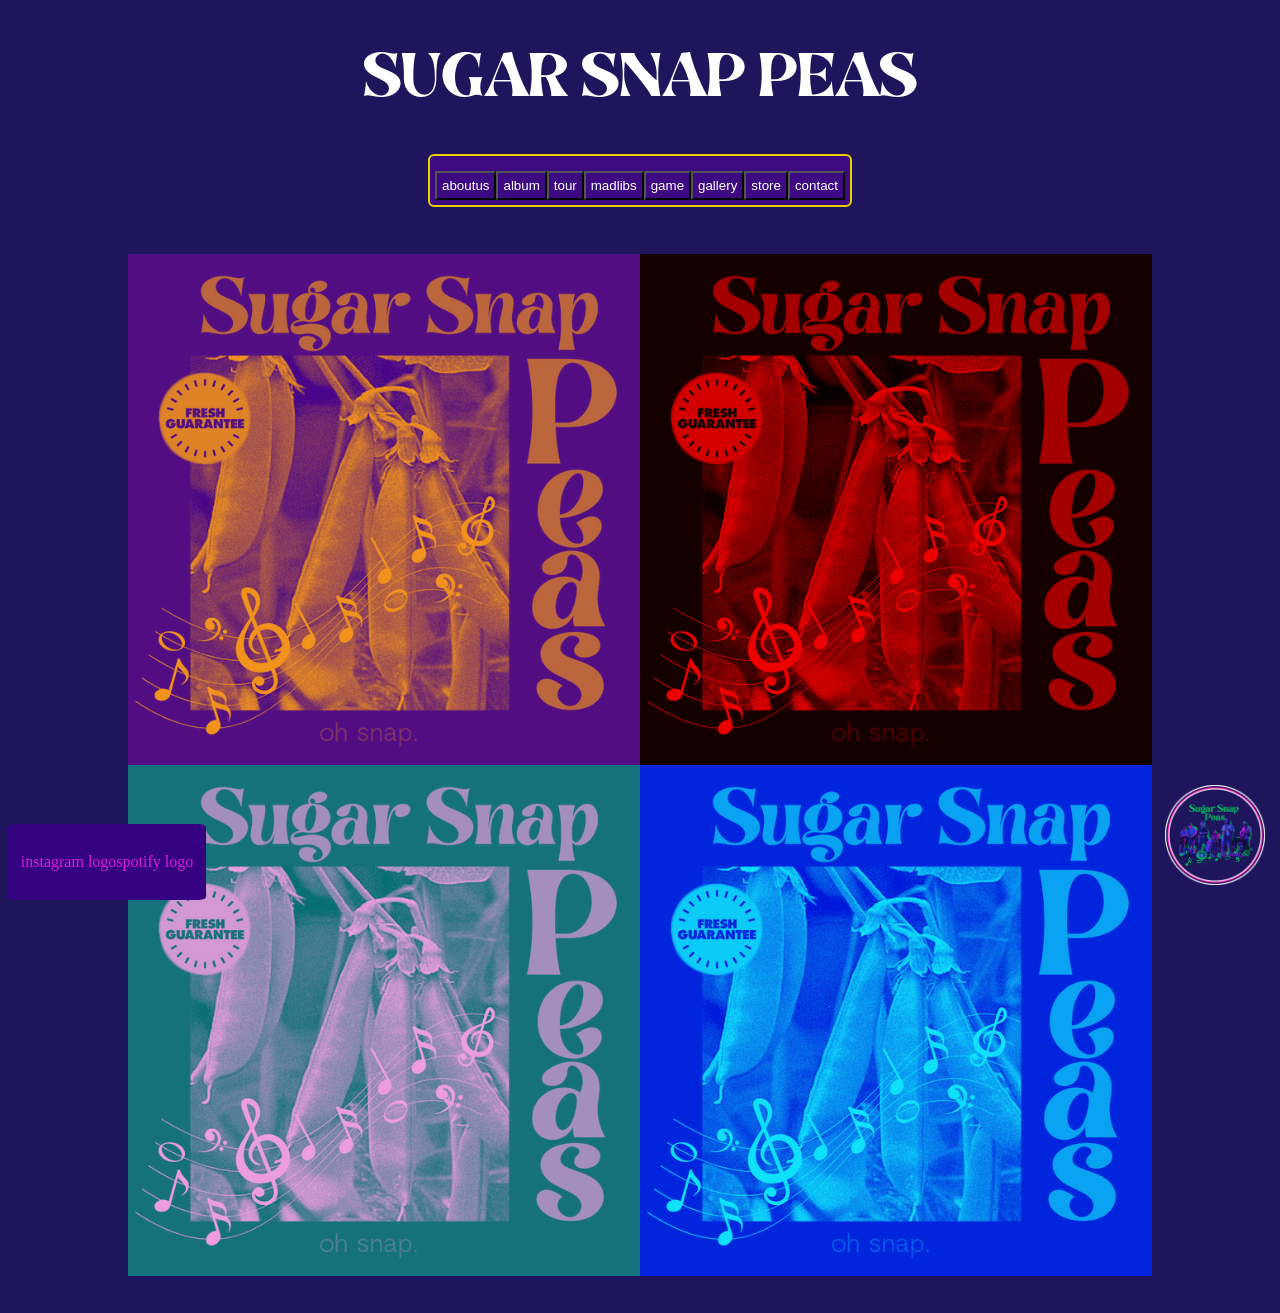
==== index.html @ 07aa5bb2 "Initial commit" ====
<!DOCTYPE html>
<html lang="en-US">
    
<head>
    
    <meta charset="UTF-8">
    <meta name="author" content="Matt Decker">
    <meta name="description" content="The music you want to hear">
    <title>Sugar Snap Peas</title> 
    <link rel="icon" href="pics/peai.png" type="image/x-icon">
    <link rel="stylesheet" href="style.css" type="text/css">
    
</head>



<body style="background-color: #1F155C;">

<a  href="index.html"><img class="sspp" src="Pics/bandaid.png" alt="bandaid"></a>

<h1 class="lego" style="font-family:'Brasika Display - Trial Regular';font-weight:normal;">SUGAR SNAP PEAS</h1>
 



<div class="guide">
    
        <a href="aboutus.html"><button id="guideb">aboutus</button></a>
        <a href="album.html"><button id="guideb">album</button></a>
        <a href="tourinfo.html"><button id="guideb">tour</button></a>
        <a href="madlibs.html"><button id="guideb">madlibs</button></a>
        <a href="game.html"><button id="guideb">game</button></a>
        <a href="gallery.html"><button id="guideb">gallery</button></a>
        <a href="store.html"><button id="guideb">store</button></a>
        <a href="contact.html"><button id="guideb">contact</button></a>

</div>

<br>



<div class="containerb">
    
    
  

    <a href="album.html" id="albumb">
        <img id="albumb" src="Pics/warhol.png" alt="sugarsnappeas">
    </a>


</div>


 <div  class="guidebo">
    <p>instagram logo</p>
    <p>spotify logo</p>
</div>


</body>




</html>
---- style.css ----
html {font-size: 100%;

}

@font-face {
  font-family: 'Brasika Display - Trial Regular';
    font-style: normal;
    font-weight: normal;
    src: local('Brasika Display - Trial Regular'), url(stuff/brasika-display-trial.woff) format('woff');

}

.lego{
  text-align: center;
  margin-left: auto; 
  margin-right: auto;
  color: white;
  font-size: 50px;
}

.guide{
  color: white;
  display: flex;
  flex-direction: row;
  padding: 5px;
  position: sticky;
  border: 2px solid rgb(231, 208, 2);
  border-radius: 6px;
  background-color: #3e0a81;
  font-size: xx-large;
  text-align: center;
  white-space: nowrap;
  justify-content: space-evenly;
  align-content: center;
  margin-left: auto;
  margin-right: auto;
  max-width: max-content;
  
}

#guideb{
  background-image: url(/Pics/button.png);
  padding: 1px;
  color: white;
  background-size:contain;
  background-position: center;
  background-repeat: no-repeat;
  text-align: center;
  vertical-align: baseline;
  min-width: fit-content;
  min-height: fit-content;
  text-decoration: none;
  display: inline-block;
  background: transparent;
  padding: 5px;



}

.lib{
  background-color: rgb(0, 129, 43);
  color: #00BF63;

}

.sspp{
  max-width: 100px; 
  max-height: 100px;  
  position: absolute;
  bottom: 15px;
  right: 15px;
}

.album{
  background-image: url(Pics/jungle.png);
  background-repeat: no-repeat;
  background-position: center;
  background-size: cover;
  text-align: center;
  justify-content: center;
  align-items: center;
  margin-left:auto;
  margin-right: auto;
  color: #00BF63;
  max-width: 60%;
  max-width: 100%;
  max-height: 100%;

}

.fresh { 
  border:15px solid yellowgreen;
  max-width: fit-content;
  margin:auto
  }


#albumb{ 

display: flex;
align-items: center;
align-content: center;
justify-content: center;
max-width: fit-content;
margin-left: 50%;
margin-right: 50%;
}


.container{

    display: flex;
    flex-wrap: wrap;
    justify-content: space-evenly;
    align-items: center;
    align-content: center;
    flex: auto;
    
}


 img {
    max-width: auto ;
    max-height: auto;
 }  

.ssp{
    font-size: x-large
    
  }




.insta{

    display: flex;
    align-items: center;
    justify-content: center;
    
}



.ohsh{
    align-items: center;
}

.tour{
    text-align: center;
    justify-content: center;
    align-items: center;
    margin-left:auto;
    margin-right: auto;
    color: #00BF63;
    max-width: 60%;
    background-image: url(/Pics/scheduleb.png);
    background-repeat: no-repeat;
    max-width: 100%;
    max-height: 100%;
    background-size: cover;
    
}

table{

  color: #00BF63;
  background: #003316 ;
    table-layout: auto;
    border-collapse: collapse;
    border: 3px solid #2F6145;
    border-spacing: 20px;
    max-width: 75%;
    padding: 10%;
    position: absolute;
    bottom: 0px;
    right: 35%;
    font-size: 45px;
}
thead th,
tfoot th {
  font-family: "Rock Salt", cursive;
}
table, th, td{
  border: 1px, solid black;
}
th {
  letter-spacing: 2px;
}

td {
  letter-spacing: 1px;
}

tbody td {
  text-align: center;
}

tfoot th {
  text-align: right;
}
thead,
tfoot {
  background: url(leopardskin.jpg);
  color: #00BF63;
  text-shadow: 1px 1px 1px #02582e;
}

thead th,
tfoot th,
tfoot td {
  background: linear-gradient(to bottom, (#04b14f / 10%),(#003316 / 100%));
  border: 3px solid #2F6145;
}



.guidebo {
  border: 8px;
  border-color: #000000;
  color: #DB1ADD;
  background-color: #350281;;
  display: flex;
  flex-direction: row;
  padding: 1%;
  text-align: center;
  border-radius: 4%;
  position: fixed; 

  bottom: 0; 
  width: auto; 
}

/*  */



@import url('https://fonts.googleapis.com/css2?family=Raleway:wght@900&display=swap');

.storec {

    display: flex;
    justify-content: space-around;
    align-items: center;
    flex-wrap: wrap;
    align-content: space-evenly;
    background-image: url(Pics/pods.jpg);
    font-family: 'Raleway', sans-serif;
}


.storef{
  max-width: 740px;
  max-height: 800px;
  color: wheat  ;
  background-color: dimgrey;
  padding: 10px;
  margin: 5%;
  input[type=text], select, textarea {
    width: 100%; /* Full width */
    padding: 12px; /* Some padding */ 
    border: 1px solid #000000; /* Gray border */
    border-radius: 4px; /* Rounded borders */
    box-sizing: border-box; /* Make sure that padding and width stays in place */
    background-color: #acd8a6;
    margin-top: 6px; /* Add a top margin */
    margin-bottom: 16px; /* Bottom margin */
    resize: vertical /* Allow the user to vertically resize the textarea (not horizontally) */
  }
  
  /* Style the submit button with a specific background color etc */
  input[type=submit] {
    background-color: #04AA6D;
    color: white;
    padding: 12px 20px;
    border: none;
    border-radius: 4px;
    cursor: pointer;
  }
  
  /* When moving the mouse over the submit button, add a darker green color */
  input[type=submit]:hover {
    background-color: #45a049;
  }
  
  /* Add a background color and some padding around the form */
  .containers {
    border-radius: 5px;
    background-color: #f2f2f2;
    padding: 20px;
  }
}

.containerb{
  color: #DB1ADD;
}

.marq{
  font-size: xx-large;
  color: white;
}


.gallery {
  /* (A1) GRID LAYOUT - 3 IMAGES PER ROW */
  display: grid;
  grid-template-columns: repeat(3, minmax(0, 1fr));
  grid-gap: 20px;
 
  /* (A2) OPTIONAL WIDTH RESTRICT */
  max-width: 1000px;
  margin: 0 auto;
  overflow: hidden;
}
 
/* (B) GALLERY IMAGES */
.gallery img {
  /* (B1) DIMENSION */
  width: 100%;
  height: 180px; /* optional */
  padding: 10px;
}

#spinner {
  color: white;
  font-size: 100px;
  animation-name: spin, depth;
  animation-timing-function: linear;
  animation-iteration-count: infinite;
  animation-duration: 3s;
  text-align: center;
  position: absolute;
  top: 10%;
  

}
@keyframes spin {
  from { transform: rotateY(0deg); }
  to { transform: rotateY(-360deg); }
}
@keyframes depth {
  0% { text-shadow: 0 0 black; }
  25% { text-shadow: 1px 0 black, 2px 0 black, 3px 0 black, 4px 0 black, 5px 0 black; }
  50% { text-shadow: 0 0 black; }
  75% { text-shadow: -1px 0 black, -2px 0 black, -3px 0 black, -4px 0 black, -5px 0 black; }
  100% { text-shadow: 0 0 black; }
}

.fall{
  color: #00BF63;
  margin-left: 50%;
  margin-right: 50%;
    min-width: 100%;
    position: absolute;
    margin-left: 5%;
    margin-top: 20%;
}


.aboutus{
  font-size: xx-large;
  background-image: url(/Pics/ab.png);
  font-family: 'Times New Roman', Times, serif;
  color: #54C54B;
  background-repeat: no-repeat;
  max-width: 100%;
  max-height: 100%;
  background-size: contain;
  background-color: #F3F8D8;


}

.about{
  position: absolute;
  top: 55%;
  left: 20%;
}

.about2{
  position: absolute;
  top: 48%;
  left: 30%;
}
.about3{
  position: absolute;
  top: 40%;
  left: 40%;
}
.about4{
  position: absolute;
  top: 30%;
  left: 50%;
}
.about5{
  position: absolute;
  top: 65%;
  left: 35%;
}
.about6{
  position: absolute;
  top: 50%;
  left: 50%;
}

.contact{
  background-image: url(Pics/letter.png);
  background-repeat: no-repeat;
  background-size: cover;
 max-height:500px; 
}
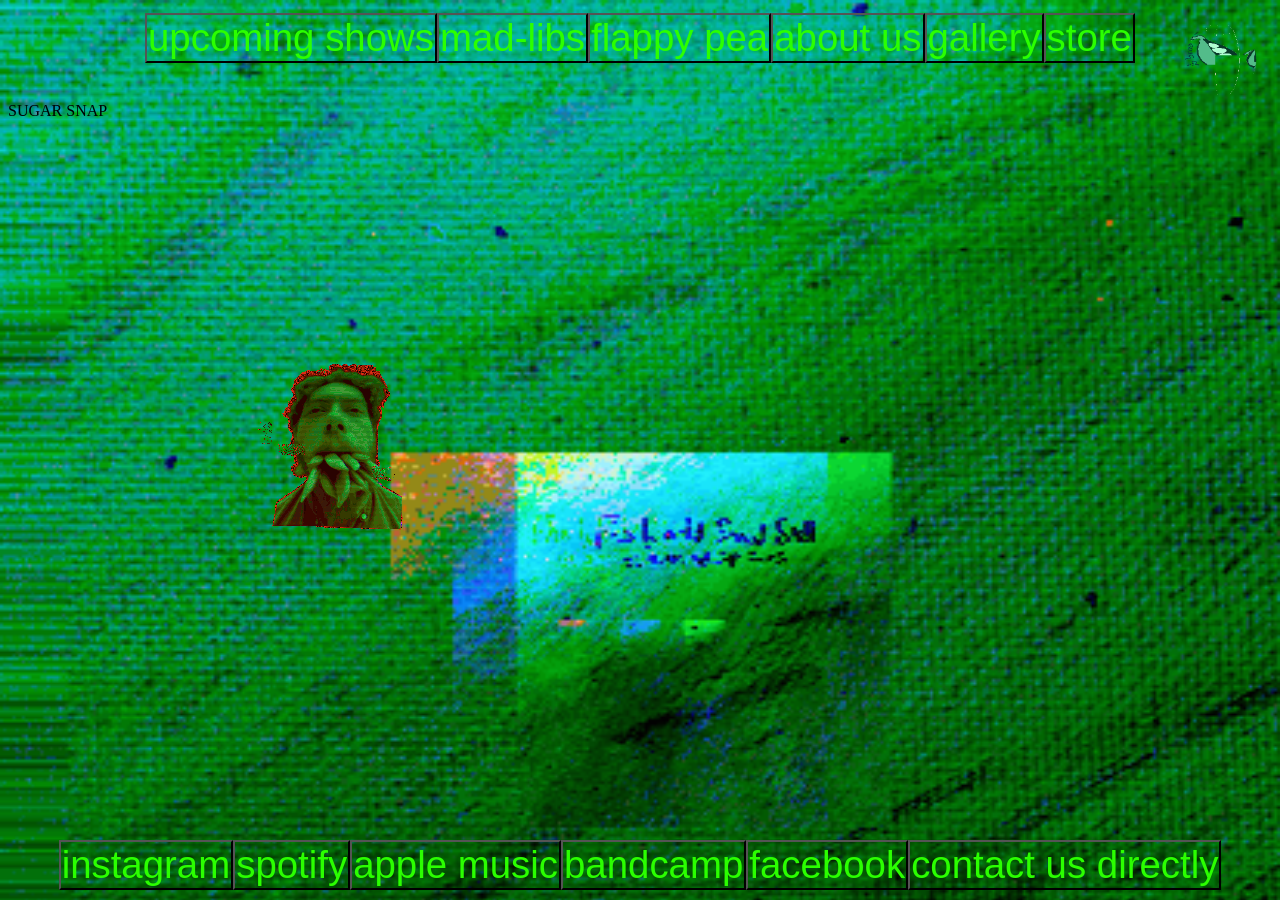
==== commit 430c95a7: "Safia is smart" ====
--- a/index.html
+++ b/index.html
@@ -14,48 +14,47 @@
 
 
 
-<body style="background-color: #1F155C;">
+<body style="background-image: url(Pics/eppy.gif); background-size:cover; ">
 
-<a  href="index.html"><img class="sspp" src="Pics/bandaid.png" alt="bandaid"></a>
 
-<h1 class="lego" style="font-family:'Brasika Display - Trial Regular';font-weight:normal;">SUGAR SNAP PEAS</h1>
  
 
 
 
 <div class="guide">
     
-        <a href="aboutus.html"><button id="guideb">aboutus</button></a>
-        <a href="album.html"><button id="guideb">album</button></a>
-        <a href="tourinfo.html"><button id="guideb">tour</button></a>
-        <a href="madlibs.html"><button id="guideb">madlibs</button></a>
-        <a href="game.html"><button id="guideb">game</button></a>
+        <a href="tourinfo.html"><button id="guideb">upcoming shows</button></a>
+        <a href="madlibs.html"><button id="guideb">mad-libs</button></a>
+        <a href="game.html"><button id="guideb">flappy pea</button></a>
+        <a href="aboutus.html"><button id="guideb">about us</button></a>
         <a href="gallery.html"><button id="guideb">gallery</button></a>
         <a href="store.html"><button id="guideb">store</button></a>
-        <a href="contact.html"><button id="guideb">contact</button></a>
 
-</div>
-
-<br>
-
-
-
-<div class="containerb">
-    
-    
-  
-
-    <a href="album.html" id="albumb">
-        <img id="albumb" src="Pics/warhol.png" alt="sugarsnappeas">
-    </a>
 
 
 </div>
 
+<a href="index.html"><img class="sspp" src="Pics/bandaid.gif" alt="bandaid"></a>
+
+<br>
+
+<p>SUGAR SNAP</p>
+<p>
+<a href="indexb.html"><img src="Pics/pyro.gif" alt="PEAS"style="width: 1% height: 1%,";>
+</a>
+</p>
+
+
+
 
  <div  class="guidebo">
-    <p>instagram logo</p>
-    <p>spotify logo</p>
+        <a href="https://www.instagram.com/sugarsnap.nc/"><button id="guideb">instagram</button></a>
+        <a href="https://open.spotify.com/album/4GugY4dS4iYfxDMz6wviCP"><button id="guideb">spotify</button></a>
+        <a href="https://music.apple.com/us/album/the-world-stood-still-ep/1850490229"><button id="guideb">apple music</button></a>
+        <a href="game.html"><button id="guideb">bandcamp</button></a>
+        <a href="https://www.facebook.com/p/Sugar-Snap-Peas-61564116411066/"><button id="guideb">facebook</button></a>
+        <a href="contact.html"><button id="guideb">contact us directly</button></a>
+
 </div>
 
 
--- a/style.css
+++ b/style.css
@@ -26,9 +26,7 @@
   flex-direction: row;
   padding: 5px;
   position: sticky;
-  border: 2px solid rgb(231, 208, 2);
-  border-radius: 6px;
-  background-color: #3e0a81;
+
   font-size: xx-large;
   text-align: center;
   white-space: nowrap;
@@ -40,10 +38,31 @@
   
 }
 
+.guidebo {
+  color: white;
+  display: flex;
+  flex-direction: row;
+  padding: 5px;
+  position: fixed;
+
+  font-size: xx-large;
+  text-align: center;
+  white-space: nowrap;
+  justify-content: center;
+  align-content: center;
+  align-items: center;
+  margin-left: auto;
+  margin-right: auto;
+  bottom: 5px;
+  max-width: 50%;
+  right: 45%;
+  left: 45%;
+}
+
 #guideb{
   background-image: url(/Pics/button.png);
   padding: 1px;
-  color: white;
+  color: rgb(43, 255, 0);
   background-size:contain;
   background-position: center;
   background-repeat: no-repeat;
@@ -52,30 +71,31 @@
   min-width: fit-content;
   min-height: fit-content;
   text-decoration: none;
+  font-size: larger;
   display: inline-block;
   background: transparent;
-  padding: 5px;
-
-
-
+
+
+
+}
+
+.sspp{
+  max-width: 10%; 
+  max-height: 10%;  
+  position: fixed;
+  top: 15px;
+  right:15px;
 }
 
 .lib{
-  background-color: rgb(0, 129, 43);
-  color: #00BF63;
-
-}
-
-.sspp{
-  max-width: 100px; 
-  max-height: 100px;  
-  position: absolute;
-  bottom: 15px;
-  right: 15px;
-}
+  background-color:#c8ff00;
+  color:  rgb(79, 255, 138);
+
+}
+
+
 
 .album{
-  background-image: url(Pics/jungle.png);
   background-repeat: no-repeat;
   background-position: center;
   background-size: cover;
@@ -84,7 +104,7 @@
   align-items: center;
   margin-left:auto;
   margin-right: auto;
-  color: #00BF63;
+  background-color: #00BF63;
   max-width: 60%;
   max-width: 100%;
   max-height: 100%;
@@ -104,9 +124,10 @@
 align-items: center;
 align-content: center;
 justify-content: center;
-max-width: fit-content;
-margin-left: 50%;
-margin-right: 50%;
+max-width: 100%;
+max-height: 100%;
+
+
 }
 
 
@@ -151,18 +172,15 @@
 
 .tour{
     text-align: center;
-    justify-content: center;
-    align-items: center;
-    margin-left:auto;
-    margin-right: auto;
-    color: #00BF63;
-    max-width: 60%;
+    color: #d9ff00;
     background-image: url(/Pics/scheduleb.png);
     background-repeat: no-repeat;
-    max-width: 100%;
-    max-height: 100%;
-    background-size: cover;
-    
+    background-size: round;   
+}
+table {
+  width: auto;
+  height: auto;
+  overflow: auto;
 }
 
 table{
@@ -215,27 +233,6 @@
   background: linear-gradient(to bottom, (#04b14f / 10%),(#003316 / 100%));
   border: 3px solid #2F6145;
 }
-
-
-
-.guidebo {
-  border: 8px;
-  border-color: #000000;
-  color: #DB1ADD;
-  background-color: #350281;;
-  display: flex;
-  flex-direction: row;
-  padding: 1%;
-  text-align: center;
-  border-radius: 4%;
-  position: fixed; 
-
-  bottom: 0; 
-  width: auto; 
-}
-
-/*  */
-
 
 
 @import url('https://fonts.googleapis.com/css2?family=Raleway:wght@900&display=swap');
@@ -351,12 +348,8 @@
 
 .fall{
   color: #00BF63;
-  margin-left: 50%;
-  margin-right: 50%;
-    min-width: 100%;
+      min-width: 100%;
     position: absolute;
-    margin-left: 5%;
-    margin-top: 20%;
 }
 
 
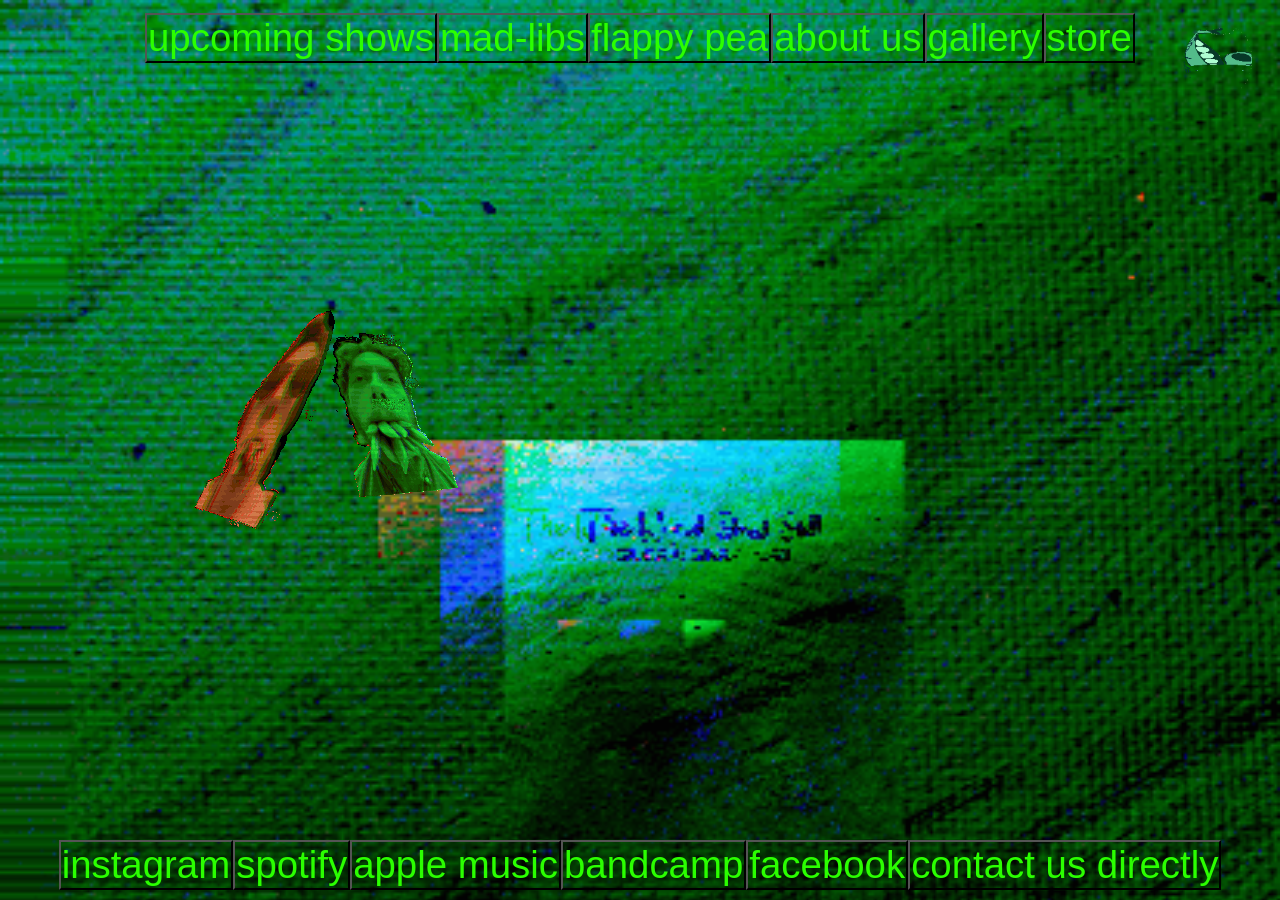
==== commit e548ee34: "removed text" ====
--- a/index.html
+++ b/index.html
@@ -38,7 +38,7 @@
 
 <br>
 
-<p>SUGAR SNAP</p>
+
 <p>
 <a href="indexb.html"><img src="Pics/pyro.gif" alt="PEAS"style="width: 1% height: 1%,";>
 </a>
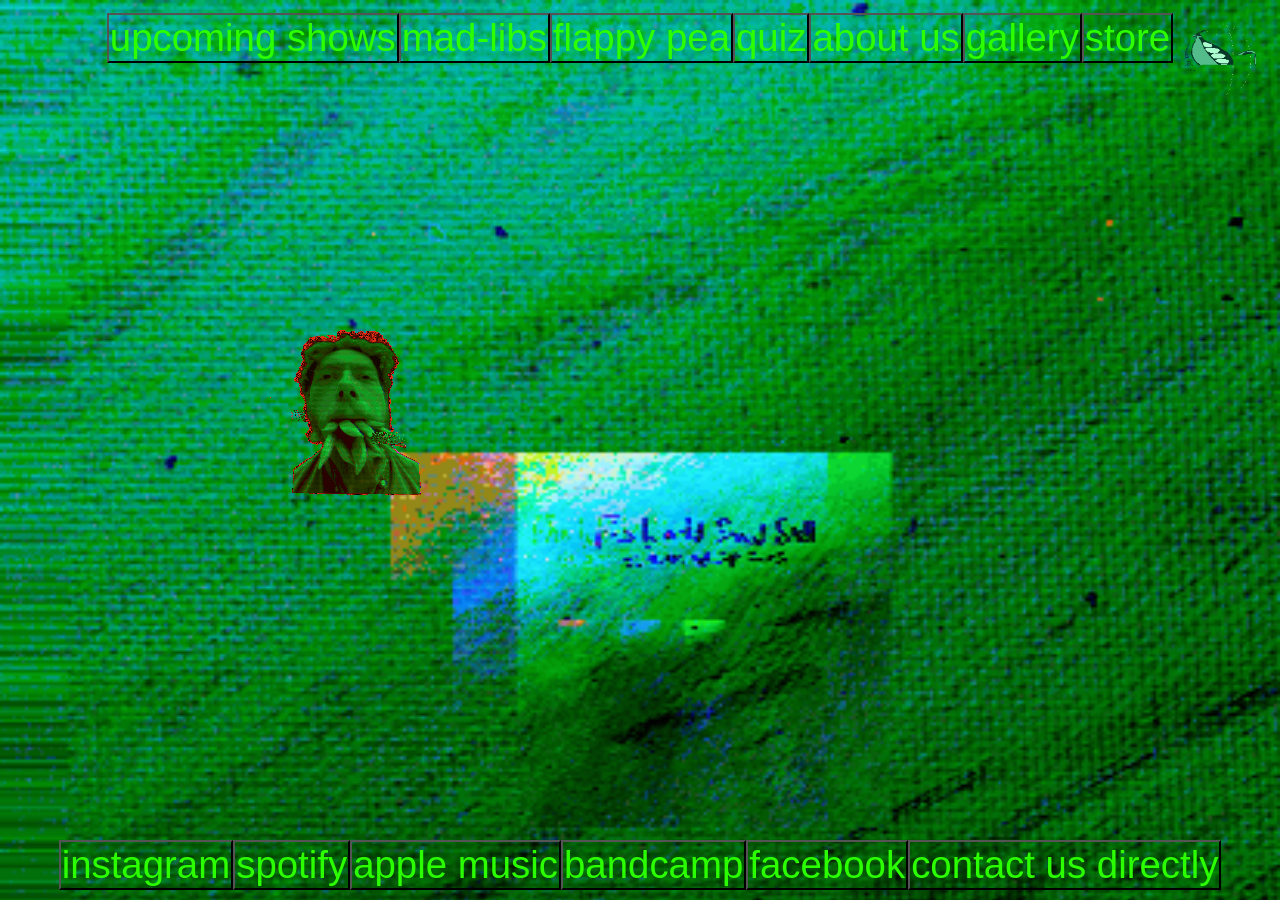
==== commit 829b4b01: "added quiz and updated shows" ====
--- a/index.html
+++ b/index.html
@@ -26,6 +26,7 @@
         <a href="tourinfo.html"><button id="guideb">upcoming shows</button></a>
         <a href="madlibs.html"><button id="guideb">mad-libs</button></a>
         <a href="game.html"><button id="guideb">flappy pea</button></a>
+        <a href="quiz.html"><button id="guideb">quiz</button></a>
         <a href="aboutus.html"><button id="guideb">about us</button></a>
         <a href="gallery.html"><button id="guideb">gallery</button></a>
         <a href="store.html"><button id="guideb">store</button></a>
--- a/style.css
+++ b/style.css
@@ -74,7 +74,7 @@
   font-size: larger;
   display: inline-block;
   background: transparent;
-
+  cursor: pointer;
 
 
 }
@@ -355,16 +355,14 @@
 
 .aboutus{
   font-size: xx-large;
-  background-image: url(/Pics/ab.png);
+  background-image: url(Pics/ab.png);
   font-family: 'Times New Roman', Times, serif;
   color: #54C54B;
   background-repeat: no-repeat;
   max-width: 100%;
   max-height: 100%;
-  background-size: contain;
+  /* background-size: contain; */
   background-color: #F3F8D8;
-
-
 }
 
 .about{
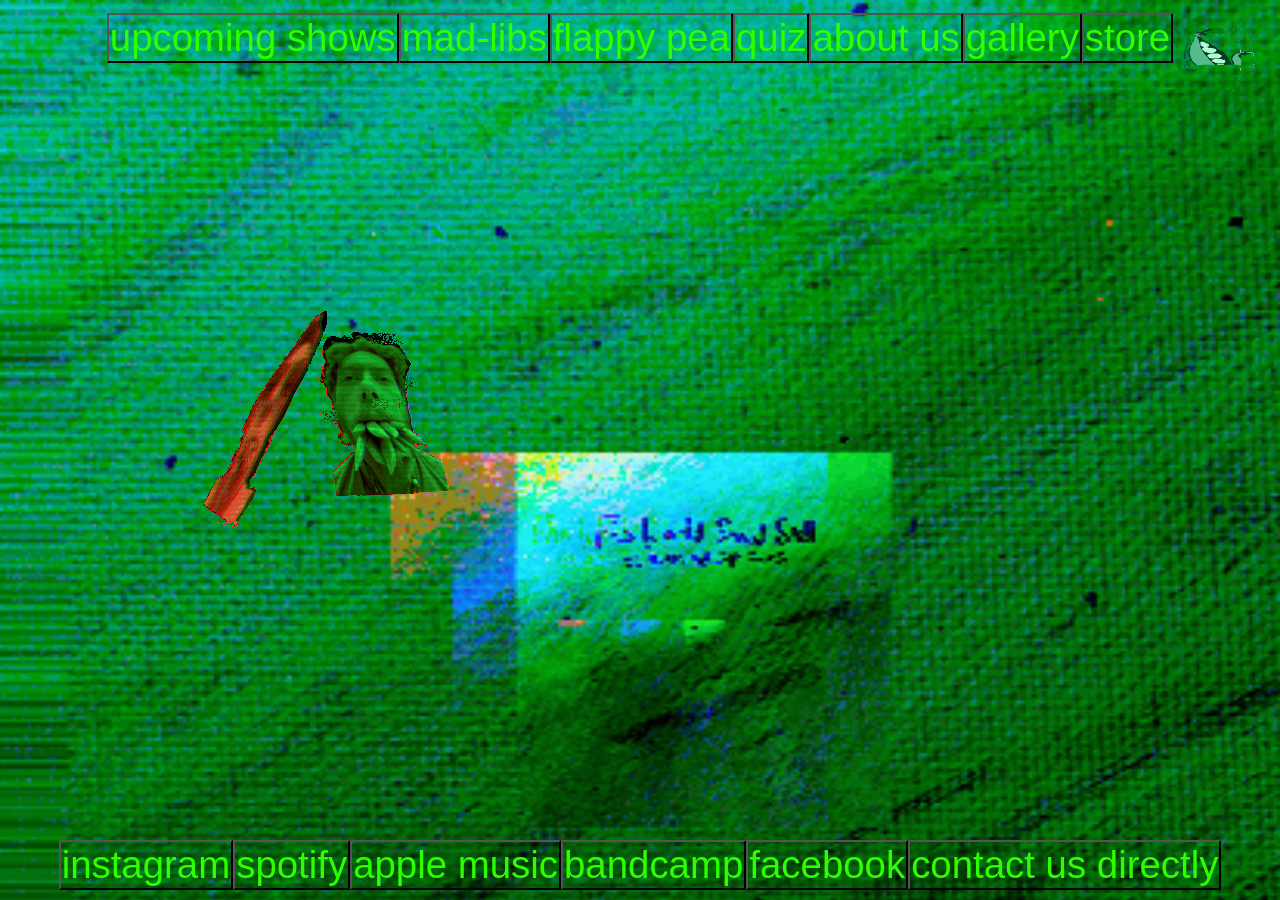
==== commit 805e1309: "added bandcamp" ====
--- a/index.html
+++ b/index.html
@@ -52,7 +52,7 @@
         <a href="https://www.instagram.com/sugarsnap.nc/"><button id="guideb">instagram</button></a>
         <a href="https://open.spotify.com/album/4GugY4dS4iYfxDMz6wviCP"><button id="guideb">spotify</button></a>
         <a href="https://music.apple.com/us/album/the-world-stood-still-ep/1850490229"><button id="guideb">apple music</button></a>
-        <a href="game.html"><button id="guideb">bandcamp</button></a>
+        <a href="https://sugarsnappeas.bandcamp.com/" target="_blank"><button id="guideb">bandcamp</button></a>
         <a href="https://www.facebook.com/p/Sugar-Snap-Peas-61564116411066/"><button id="guideb">facebook</button></a>
         <a href="contact.html"><button id="guideb">contact us directly</button></a>
 
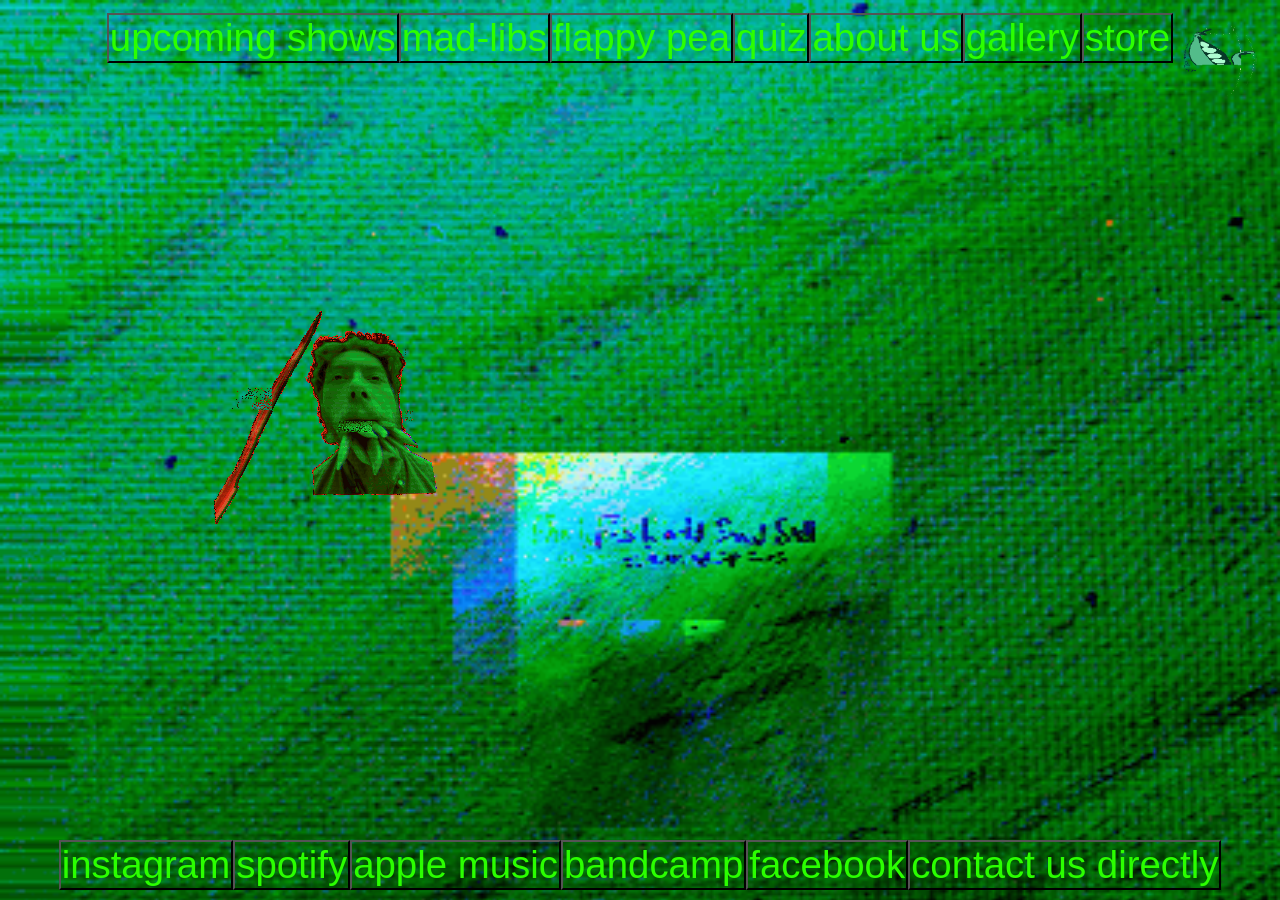
==== commit aa04e0a0: "game formatting for mobile" ====
--- a/index.html
+++ b/index.html
@@ -8,6 +8,7 @@
     <meta name="description" content="The music you want to hear">
     <title>Sugar Snap Peas</title> 
     <link rel="icon" href="pics/peai.png" type="image/x-icon">
+    <link rel="stylesheet" href="style.css" type="text/css">
     <link rel="stylesheet" href="style.css" type="text/css">
     
 </head>
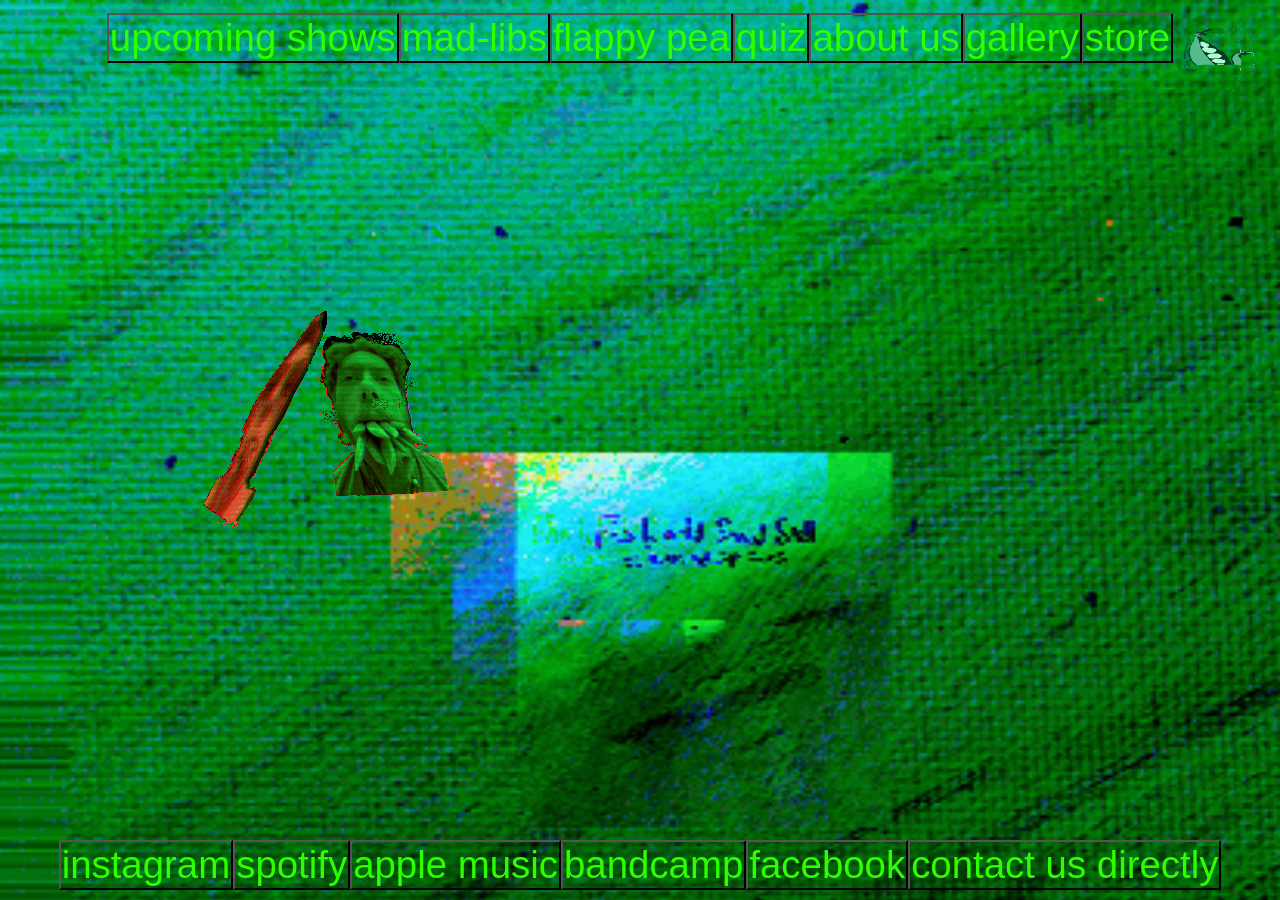
==== commit e3efed6d: "added boring site version" ====
--- a/index.html
+++ b/index.html
@@ -16,10 +16,6 @@
 
 
 <body style="background-image: url(Pics/eppy.gif); background-size:cover; ">
-
-
- 
-
 
 
 <div class="guide">
@@ -47,8 +43,6 @@
 </p>
 
 
-
-
  <div  class="guidebo">
         <a href="https://www.instagram.com/sugarsnap.nc/"><button id="guideb">instagram</button></a>
         <a href="https://open.spotify.com/album/4GugY4dS4iYfxDMz6wviCP"><button id="guideb">spotify</button></a>
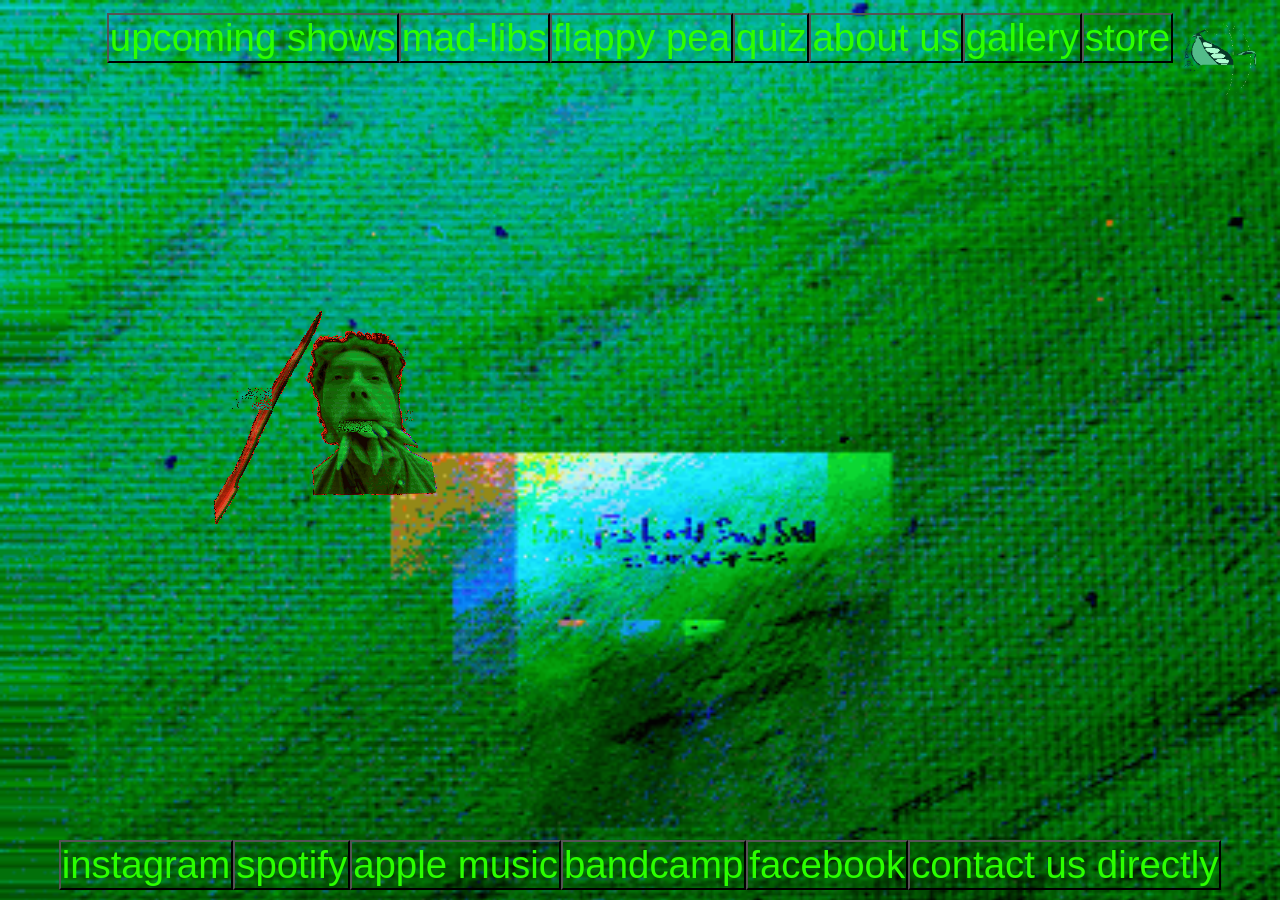
==== commit 434b27fe: "prettify" ====
--- a/index.html
+++ b/index.html
@@ -1,62 +1,494 @@
-<!DOCTYPE html>
+<!doctype html>
 <html lang="en-US">
-    
-<head>
-    
-    <meta charset="UTF-8">
-    <meta name="author" content="Matt Decker">
-    <meta name="description" content="The music you want to hear">
-    <title>Sugar Snap Peas</title> 
-    <link rel="icon" href="pics/peai.png" type="image/x-icon">
-    <link rel="stylesheet" href="style.css" type="text/css">
-    <link rel="stylesheet" href="style.css" type="text/css">
-    
-</head>
-
-
-
-<body style="background-image: url(Pics/eppy.gif); background-size:cover; ">
-
-
-<div class="guide">
-    
-        <a href="tourinfo.html"><button id="guideb">upcoming shows</button></a>
-        <a href="madlibs.html"><button id="guideb">mad-libs</button></a>
-        <a href="game.html"><button id="guideb">flappy pea</button></a>
-        <a href="quiz.html"><button id="guideb">quiz</button></a>
-        <a href="aboutus.html"><button id="guideb">about us</button></a>
-        <a href="gallery.html"><button id="guideb">gallery</button></a>
-        <a href="store.html"><button id="guideb">store</button></a>
-
-
-
-</div>
-
-<a href="index.html"><img class="sspp" src="Pics/bandaid.gif" alt="bandaid"></a>
-
-<br>
-
-
-<p>
-<a href="indexb.html"><img src="Pics/pyro.gif" alt="PEAS"style="width: 1% height: 1%,";>
-</a>
-</p>
-
-
- <div  class="guidebo">
-        <a href="https://www.instagram.com/sugarsnap.nc/"><button id="guideb">instagram</button></a>
-        <a href="https://open.spotify.com/album/4GugY4dS4iYfxDMz6wviCP"><button id="guideb">spotify</button></a>
-        <a href="https://music.apple.com/us/album/the-world-stood-still-ep/1850490229"><button id="guideb">apple music</button></a>
-        <a href="https://sugarsnappeas.bandcamp.com/" target="_blank"><button id="guideb">bandcamp</button></a>
-        <a href="https://www.facebook.com/p/Sugar-Snap-Peas-61564116411066/"><button id="guideb">facebook</button></a>
-        <a href="contact.html"><button id="guideb">contact us directly</button></a>
-
-</div>
-
-
-</body>
-
-
-
-
+  <head>
+    <meta charset="UTF-8" />
+    <meta name="author" content="Matt Decker" />
+    <meta name="description" content="The music you want to hear" />
+    <title>Sugar Snap Peas</title>
+    <link rel="icon" href="pics/peai.png" type="image/x-icon" />
+    <link rel="stylesheet" href="style.css" type="text/css" />
+    <style type="text/css">
+      @keyframes rwdcur255339 {
+        0%,
+        3.2333333333333%,
+        100% {
+          cursor:
+            url([data-uri])
+              0 0,
+            auto;
+        }
+        3.3333333333333%,
+        6.5666666666667% {
+          cursor:
+            url([data-uri])
+              0 0,
+            auto;
+        }
+        6.6666666666667%,
+        9.9% {
+          cursor:
+            url([data-uri])
+              0 0,
+            auto;
+        }
+        10%,
+        13.233333333333% {
+          cursor:
+            url([data-uri])
+              0 0,
+            auto;
+        }
+        13.333333333333%,
+        16.566666666667% {
+          cursor:
+            url([data-uri])
+              0 0,
+            auto;
+        }
+        16.666666666667%,
+        19.9% {
+          cursor:
+            url([data-uri])
+              0 0,
+            auto;
+        }
+        20%,
+        23.233333333333% {
+          cursor:
+            url([data-uri])
+              0 0,
+            auto;
+        }
+        23.333333333333%,
+        26.566666666667% {
+          cursor:
+            url([data-uri])
+              0 0,
+            auto;
+        }
+        26.666666666667%,
+        29.9% {
+          cursor:
+            url([data-uri])
+              0 0,
+            auto;
+        }
+        30%,
+        33.233333333333% {
+          cursor:
+            url([data-uri])
+              0 0,
+            auto;
+        }
+        33.333333333333%,
+        36.566666666667% {
+          cursor:
+            url([data-uri])
+              0 0,
+            auto;
+        }
+        36.666666666667%,
+        39.9% {
+          cursor:
+            url([data-uri])
+              0 0,
+            auto;
+        }
+        40%,
+        43.233333333333% {
+          cursor:
+            url([data-uri])
+              0 0,
+            auto;
+        }
+        43.333333333333%,
+        46.566666666667% {
+          cursor:
+            url([data-uri])
+              0 0,
+            auto;
+        }
+        46.666666666667%,
+        49.9% {
+          cursor:
+            url([data-uri])
+              0 0,
+            auto;
+        }
+        50%,
+        53.233333333333% {
+          cursor:
+            url([data-uri])
+              0 0,
+            auto;
+        }
+        53.333333333333%,
+        56.566666666667% {
+          cursor:
+            url([data-uri])
+              0 0,
+            auto;
+        }
+        56.666666666667%,
+        59.9% {
+          cursor:
+            url([data-uri])
+              0 0,
+            auto;
+        }
+        60%,
+        63.233333333333% {
+          cursor:
+            url([data-uri])
+              0 0,
+            auto;
+        }
+        63.333333333333%,
+        66.566666666667% {
+          cursor:
+            url([data-uri])
+              0 0,
+            auto;
+        }
+        66.666666666667%,
+        69.9% {
+          cursor:
+            url([data-uri])
+              0 0,
+            auto;
+        }
+        70%,
+        73.233333333333% {
+          cursor:
+            url([data-uri])
+              0 0,
+            auto;
+        }
+        73.333333333333%,
+        76.566666666667% {
+          cursor:
+            url([data-uri])
+              0 0,
+            auto;
+        }
+        76.666666666667%,
+        79.9% {
+          cursor:
+            url([data-uri])
+              0 0,
+            auto;
+        }
+        80%,
+        83.233333333333% {
+          cursor:
+            url([data-uri])
+              0 0,
+            auto;
+        }
+        83.333333333333%,
+        86.566666666667% {
+          cursor:
+            url([data-uri])
+              0 0,
+            auto;
+        }
+        86.666666666667%,
+        89.9% {
+          cursor:
+            url([data-uri])
+              0 0,
+            auto;
+        }
+        90%,
+        93.233333333333% {
+          cursor:
+            url([data-uri])
+              0 0,
+            auto;
+        }
+        93.333333333333%,
+        96.566666666667% {
+          cursor:
+            url([data-uri])
+              0 0,
+            auto;
+        }
+        96.666666666667%,
+        99.9% {
+          cursor:
+            url([data-uri])
+              0 0,
+            auto;
+        }
+      }
+
+      @keyframes rwdcur255347 {
+        0%,
+        3.2333333333333%,
+        100% {
+          cursor:
+            url([data-uri])
+              13 5,
+            auto;
+        }
+        3.3333333333333%,
+        6.5666666666667% {
+          cursor:
+            url([data-uri])
+              13 5,
+            auto;
+        }
+        6.6666666666667%,
+        9.9% {
+          cursor:
+            url([data-uri])
+              13 5,
+            auto;
+        }
+        10%,
+        13.233333333333% {
+          cursor:
+            url([data-uri])
+              13 5,
+            auto;
+        }
+        13.333333333333%,
+        16.566666666667% {
+          cursor:
+            url([data-uri])
+              13 5,
+            auto;
+        }
+        16.666666666667%,
+        19.9% {
+          cursor:
+            url([data-uri])
+              13 5,
+            auto;
+        }
+        20%,
+        23.233333333333% {
+          cursor:
+            url([data-uri])
+              13 5,
+            auto;
+        }
+        23.333333333333%,
+        26.566666666667% {
+          cursor:
+            url([data-uri])
+              13 5,
+            auto;
+        }
+        26.666666666667%,
+        29.9% {
+          cursor:
+            url([data-uri])
+              13 5,
+            auto;
+        }
+        30%,
+        33.233333333333% {
+          cursor:
+            url([data-uri])
+              13 5,
+            auto;
+        }
+        33.333333333333%,
+        36.566666666667% {
+          cursor:
+            url([data-uri])
+              13 5,
+            auto;
+        }
+        36.666666666667%,
+        39.9% {
+          cursor:
+            url([data-uri])
+              13 5,
+            auto;
+        }
+        40%,
+        43.233333333333% {
+          cursor:
+            url([data-uri])
+              13 5,
+            auto;
+        }
+        43.333333333333%,
+        46.566666666667% {
+          cursor:
+            url([data-uri])
+              13 5,
+            auto;
+        }
+        46.666666666667%,
+        49.9% {
+          cursor:
+            url([data-uri])
+              13 5,
+            auto;
+        }
+        50%,
+        53.233333333333% {
+          cursor:
+            url([data-uri])
+              13 5,
+            auto;
+        }
+        53.333333333333%,
+        56.566666666667% {
+          cursor:
+            url([data-uri])
+              13 5,
+            auto;
+        }
+        56.666666666667%,
+        59.9% {
+          cursor:
+            url([data-uri])
+              13 5,
+            auto;
+        }
+        60%,
+        63.233333333333% {
+          cursor:
+            url([data-uri])
+              13 5,
+            auto;
+        }
+        63.333333333333%,
+        66.566666666667% {
+          cursor:
+            url([data-uri])
+              13 5,
+            auto;
+        }
+        66.666666666667%,
+        69.9% {
+          cursor:
+            url([data-uri])
+              13 5,
+            auto;
+        }
+        70%,
+        73.233333333333% {
+          cursor:
+            url([data-uri])
+              13 5,
+            auto;
+        }
+        73.333333333333%,
+        76.566666666667% {
+          cursor:
+            url([data-uri])
+              13 5,
+            auto;
+        }
+        76.666666666667%,
+        79.9% {
+          cursor:
+            url([data-uri])
+              13 5,
+            auto;
+        }
+        80%,
+        83.233333333333% {
+          cursor:
+            url([data-uri])
+              13 5,
+            auto;
+        }
+        83.333333333333%,
+        86.566666666667% {
+          cursor:
+            url([data-uri])
+              13 5,
+            auto;
+        }
+        86.666666666667%,
+        89.9% {
+          cursor:
+            url([data-uri])
+              13 5,
+            auto;
+        }
+        90%,
+        93.233333333333% {
+          cursor:
+            url([data-uri])
+              13 5,
+            auto;
+        }
+        93.333333333333%,
+        96.566666666667% {
+          cursor:
+            url([data-uri])
+              13 5,
+            auto;
+        }
+        96.666666666667%,
+        99.9% {
+          cursor:
+            url([data-uri])
+              13 5,
+            auto;
+        }
+      }
+      body {
+        animation: rwdcur255339 1s linear infinite forwards;
+      }
+
+      /* Hovering over links*/
+      .guidebo {
+        animation: rwdcur255347 1s linear infinite forwards;
+      }
+    </style>
+  </head>
+
+  <body style="background-image: url(Pics/eppy.gif); background-size: cover">
+    <div class="guide">
+      <a href="tourinfo.html"><button class="guideb">upcoming shows</button></a>
+      <a href="madlibs.html"><button class="guideb">mad-libs</button></a>
+      <a href="game.html"><button class="guideb">flappy pea</button></a>
+      <a href="quiz.html"><button class="guideb">quiz</button></a>
+      <a href="aboutus.html"><button class="guideb">about us</button></a>
+      <a href="gallery.html"><button class="guideb">gallery</button></a>
+      <a href="store.html"><button class="guideb">store</button></a>
+    </div>
+
+    <a href="index.html"
+      ><img class="sspp" src="Pics/bandaid.gif" alt="bandaid"
+    /></a>
+
+    <br />
+
+    <p>
+      <a href="indexb.html"
+        ><img src="Pics/pyro.gif" alt="PEAS" style="width: 1% height: 1%," ; />
+      </a>
+    </p>
+
+    <div class="guidebo">
+      <a href="https://www.instagram.com/sugarsnap.nc/"
+        ><button class="guideb">instagram</button></a
+      >
+      <a href="https://open.spotify.com/album/4GugY4dS4iYfxDMz6wviCP"
+        ><button class="guideb">spotify</button></a
+      >
+      <a
+        href="https://music.apple.com/us/album/the-world-stood-still-ep/1850490229"
+        ><button class="guideb">apple music</button></a
+      >
+      <a href="https://sugarsnappeas.bandcamp.com/" target="_blank"
+        ><button class="guideb">bandcamp</button></a
+      >
+      <a href="https://www.facebook.com/p/Sugar-Snap-Peas-61564116411066/"
+        ><button class="guideb">facebook</button></a
+      >
+      <a href="contact.html"
+        ><button class="guideb">contact us directly</button></a
+      >
+    </div>
+  </body>
 </html>
--- a/style.css
+++ b/style.css
@@ -1,26 +1,25 @@
-
-
-html {font-size: 100%;
-
+html {
+  font-size: 100%;
 }
 
 @font-face {
-  font-family: 'Brasika Display - Trial Regular';
-    font-style: normal;
-    font-weight: normal;
-    src: local('Brasika Display - Trial Regular'), url(stuff/brasika-display-trial.woff) format('woff');
-
-}
-
-.lego{
-  text-align: center;
-  margin-left: auto; 
+  font-family: "Brasika Display - Trial Regular";
+  font-style: normal;
+  font-weight: normal;
+  src:
+    local("Brasika Display - Trial Regular"),
+    url(stuff/brasika-display-trial.woff) format("woff");
+}
+
+.lego {
+  text-align: center;
+  margin-left: auto;
   margin-right: auto;
   color: white;
   font-size: 50px;
 }
 
-.guide{
+.guide {
   color: white;
   display: flex;
   flex-direction: row;
@@ -35,7 +34,6 @@
   margin-left: auto;
   margin-right: auto;
   max-width: max-content;
-  
 }
 
 .guidebo {
@@ -59,11 +57,11 @@
   left: 45%;
 }
 
-#guideb{
+.guideb {
   background-image: url(/Pics/button.png);
   padding: 1px;
   color: rgb(43, 255, 0);
-  background-size:contain;
+  background-size: contain;
   background-position: center;
   background-repeat: no-repeat;
   text-align: center;
@@ -74,137 +72,156 @@
   font-size: larger;
   display: inline-block;
   background: transparent;
-  cursor: pointer;
-
-
-}
-
-.sspp{
-  max-width: 10%; 
-  max-height: 10%;  
+}
+
+a,
+button {
+  animation: rwdcur255347 1s linear infinite forwards;
+}
+
+.sspp {
+  max-width: 10%;
+  max-height: 10%;
   position: fixed;
   top: 15px;
-  right:15px;
-}
-
-.lib{
-  background-color:#c8ff00;
-  color:  rgb(79, 255, 138);
-
-}
-
-
-
-.album{
+  right: 15px;
+}
+
+.lib {
+  background-color: #c8ff00;
+  color: rgb(79, 255, 138);
+  display: flex;
+  align-items: flex-start;
+}
+
+.lib-main-content {
+  width: 50%;
+}
+
+.album {
   background-repeat: no-repeat;
   background-position: center;
   background-size: cover;
   text-align: center;
   justify-content: center;
   align-items: center;
-  margin-left:auto;
+  margin-left: auto;
   margin-right: auto;
-  background-color: #00BF63;
+  background-color: #00bf63;
   max-width: 60%;
   max-width: 100%;
   max-height: 100%;
-
-}
-
-.fresh { 
-  border:15px solid yellowgreen;
+}
+
+.fresh {
+  border: 15px solid yellowgreen;
   max-width: fit-content;
-  margin:auto
-  }
-
-
-#albumb{ 
-
-display: flex;
-align-items: center;
-align-content: center;
-justify-content: center;
-max-width: 100%;
-max-height: 100%;
-
-
-}
-
-
-.container{
-
-    display: flex;
-    flex-wrap: wrap;
-    justify-content: space-evenly;
-    align-items: center;
-    align-content: center;
-    flex: auto;
-    
-}
-
-
- img {
-    max-width: auto ;
-    max-height: auto;
- }  
-
-.ssp{
-    font-size: x-large
-    
-  }
-
-
-
-
-.insta{
-
-    display: flex;
-    align-items: center;
-    justify-content: center;
-    
-}
-
-
-
-.ohsh{
-    align-items: center;
-}
-
-.tour{
-    text-align: center;
-    color: #d9ff00;
-    background-image: url(/Pics/scheduleb.png);
-    background-repeat: no-repeat;
-    background-size: round;   
-}
+  margin: auto;
+}
+
+#albumb {
+  display: flex;
+  align-items: center;
+  align-content: center;
+  justify-content: center;
+  max-width: 100%;
+  max-height: 100%;
+}
+
+.container {
+  display: flex;
+  flex-wrap: wrap;
+  justify-content: space-evenly;
+  align-items: center;
+  align-content: center;
+  flex: auto;
+}
+
+img {
+  max-width: auto;
+  max-height: auto;
+}
+
+.ssp {
+  font-size: x-large;
+}
+
+.insta {
+  display: flex;
+  align-items: center;
+  justify-content: center;
+}
+
+.ohsh {
+  align-items: center;
+}
+
+.tour {
+  text-align: center;
+  color: #d9ff00;
+  background-image: url(/Pics/scheduleb.png);
+  background-repeat: no-repeat;
+  background-size: round;
+}
+.table-window {
+  position: fixed;
+  top: 510px;
+  left: 20%;
+  max-width: 100%;
+  background: #003316;
+  border: 3px solid #2f6145;
+  z-index: 10;
+  box-shadow: 4px 4px 12px rgba(0, 0, 0, 0.5);
+}
+
+.table-dragbar {
+  cursor: grab;
+  background: #2f6145;
+  color: #00bf63;
+  padding: 8px;
+  text-align: center;
+  user-select: none;
+  font-family: sans-serif;
+  font-size: 18px;
+  letter-spacing: 2px;
+}
+
+.table-dragbar:active {
+  cursor: grabbing;
+}
+
+.table-scroll {
+  max-height: 600px;
+  overflow-y: auto;
+}
+
 table {
   width: auto;
   height: auto;
-  overflow: auto;
-}
-
-table{
-
-  color: #00BF63;
-  background: #003316 ;
-    table-layout: auto;
-    border-collapse: collapse;
-    border: 3px solid #2F6145;
-    border-spacing: 20px;
-    max-width: 75%;
-    padding: 10%;
-    position: absolute;
-    bottom: 0px;
-    right: 35%;
-    font-size: 45px;
-}
+  color: #00bf63;
+  background: #003316;
+  table-layout: auto;
+  border-collapse: collapse;
+  border: 3px solid #2f6145;
+  border-spacing: 20px;
+  padding: 10%;
+  font-size: 45px;
+  /* position/bottom/right removed — the .table-window wrapper now owns positioning */
+}
+
 thead th,
 tfoot th {
   font-family: "Rock Salt", cursive;
 }
-table, th, td{
-  border: 1px, solid black;
-}
+
+table,
+th,
+td {
+  border:
+    1px,
+    solid black;
+}
+
 th {
   letter-spacing: 2px;
 }
@@ -220,69 +237,75 @@
 tfoot th {
   text-align: right;
 }
+
 thead,
 tfoot {
+  position: sticky;
+  top: 0;
   background: url(leopardskin.jpg);
-  color: #00BF63;
+  color: #00bf63;
   text-shadow: 1px 1px 1px #02582e;
 }
 
-thead th,
+thead th {
+  background: #003316;
+  border: 3px solid #2f6145;
+}
+
 tfoot th,
 tfoot td {
-  background: linear-gradient(to bottom, (#04b14f / 10%),(#003316 / 100%));
-  border: 3px solid #2F6145;
-}
-
-
-@import url('https://fonts.googleapis.com/css2?family=Raleway:wght@900&display=swap');
+  background: linear-gradient(to bottom, #04b14f, #003316);
+  border: 3px solid #2f6145;
+}
+
+@import url("https://fonts.googleapis.com/css2?family=Raleway:wght@900&display=swap");
 
 .storec {
-
-    display: flex;
-    justify-content: space-around;
-    align-items: center;
-    flex-wrap: wrap;
-    align-content: space-evenly;
-    background-image: url(Pics/pods.jpg);
-    font-family: 'Raleway', sans-serif;
-}
-
-
-.storef{
+  display: flex;
+  justify-content: space-around;
+  align-items: center;
+  flex-wrap: wrap;
+  align-content: space-evenly;
+  background-image: url(Pics/pods.jpg);
+  font-family: "Raleway", sans-serif;
+}
+
+.storef {
   max-width: 740px;
   max-height: 800px;
-  color: wheat  ;
+  color: wheat;
   background-color: dimgrey;
   padding: 10px;
   margin: 5%;
-  input[type=text], select, textarea {
+  input[type="text"],
+  select,
+  textarea {
     width: 100%; /* Full width */
-    padding: 12px; /* Some padding */ 
+    padding: 12px; /* Some padding */
     border: 1px solid #000000; /* Gray border */
     border-radius: 4px; /* Rounded borders */
     box-sizing: border-box; /* Make sure that padding and width stays in place */
     background-color: #acd8a6;
     margin-top: 6px; /* Add a top margin */
     margin-bottom: 16px; /* Bottom margin */
-    resize: vertical /* Allow the user to vertically resize the textarea (not horizontally) */
-  }
-  
+    resize: vertical; /* Allow the user to vertically resize the textarea (not horizontally) */
+  }
+
   /* Style the submit button with a specific background color etc */
-  input[type=submit] {
-    background-color: #04AA6D;
+  input[type="submit"] {
+    background-color: #04aa6d;
     color: white;
     padding: 12px 20px;
     border: none;
     border-radius: 4px;
     cursor: pointer;
   }
-  
+
   /* When moving the mouse over the submit button, add a darker green color */
-  input[type=submit]:hover {
+  input[type="submit"]:hover {
     background-color: #45a049;
   }
-  
+
   /* Add a background color and some padding around the form */
   .containers {
     border-radius: 5px;
@@ -291,28 +314,27 @@
   }
 }
 
-.containerb{
-  color: #DB1ADD;
-}
-
-.marq{
+.containerb {
+  color: #db1add;
+}
+
+.marq {
   font-size: xx-large;
   color: white;
 }
-
 
 .gallery {
   /* (A1) GRID LAYOUT - 3 IMAGES PER ROW */
   display: grid;
   grid-template-columns: repeat(3, minmax(0, 1fr));
   grid-gap: 20px;
- 
+
   /* (A2) OPTIONAL WIDTH RESTRICT */
   max-width: 1000px;
   margin: 0 auto;
   overflow: hidden;
 }
- 
+
 /* (B) GALLERY IMAGES */
 .gallery img {
   /* (B1) DIMENSION */
@@ -331,76 +353,96 @@
   text-align: center;
   position: absolute;
   top: 10%;
-  
-
 }
 @keyframes spin {
-  from { transform: rotateY(0deg); }
-  to { transform: rotateY(-360deg); }
+  from {
+    transform: rotateY(0deg);
+  }
+  to {
+    transform: rotateY(-360deg);
+  }
 }
 @keyframes depth {
-  0% { text-shadow: 0 0 black; }
-  25% { text-shadow: 1px 0 black, 2px 0 black, 3px 0 black, 4px 0 black, 5px 0 black; }
-  50% { text-shadow: 0 0 black; }
-  75% { text-shadow: -1px 0 black, -2px 0 black, -3px 0 black, -4px 0 black, -5px 0 black; }
-  100% { text-shadow: 0 0 black; }
-}
-
-.fall{
-  color: #00BF63;
-      min-width: 100%;
-    position: absolute;
-}
-
-
-.aboutus{
+  0% {
+    text-shadow: 0 0 black;
+  }
+  25% {
+    text-shadow:
+      1px 0 black,
+      2px 0 black,
+      3px 0 black,
+      4px 0 black,
+      5px 0 black;
+  }
+  50% {
+    text-shadow: 0 0 black;
+  }
+  75% {
+    text-shadow:
+      -1px 0 black,
+      -2px 0 black,
+      -3px 0 black,
+      -4px 0 black,
+      -5px 0 black;
+  }
+  100% {
+    text-shadow: 0 0 black;
+  }
+}
+
+.fall {
+  color: #00bf63;
+  width: 50%;
+  position: static;
+}
+
+.aboutus {
   font-size: xx-large;
-  background-image: url(Pics/ab.png);
-  font-family: 'Times New Roman', Times, serif;
-  color: #54C54B;
+  font-family: "Times New Roman", Times, serif;
+  color: #54c54b;
   background-repeat: no-repeat;
   max-width: 100%;
   max-height: 100%;
   /* background-size: contain; */
-  background-color: #F3F8D8;
-}
-
-.about{
+  background-color: #f3f8d8;
+  background-image: url(Pics/ab.png);
+}
+
+.about {
   position: absolute;
   top: 55%;
   left: 20%;
 }
 
-.about2{
+.about2 {
   position: absolute;
   top: 48%;
   left: 30%;
 }
-.about3{
+.about3 {
   position: absolute;
   top: 40%;
   left: 40%;
 }
-.about4{
+.about4 {
   position: absolute;
   top: 30%;
   left: 50%;
 }
-.about5{
+.about5 {
   position: absolute;
   top: 65%;
   left: 35%;
 }
-.about6{
+.about6 {
   position: absolute;
   top: 50%;
   left: 50%;
 }
 
-.contact{
+.contact {
   background-image: url(Pics/letter.png);
   background-repeat: no-repeat;
   background-size: cover;
- max-height:500px; 
-}
-
+  max-height: 500px;
+}
